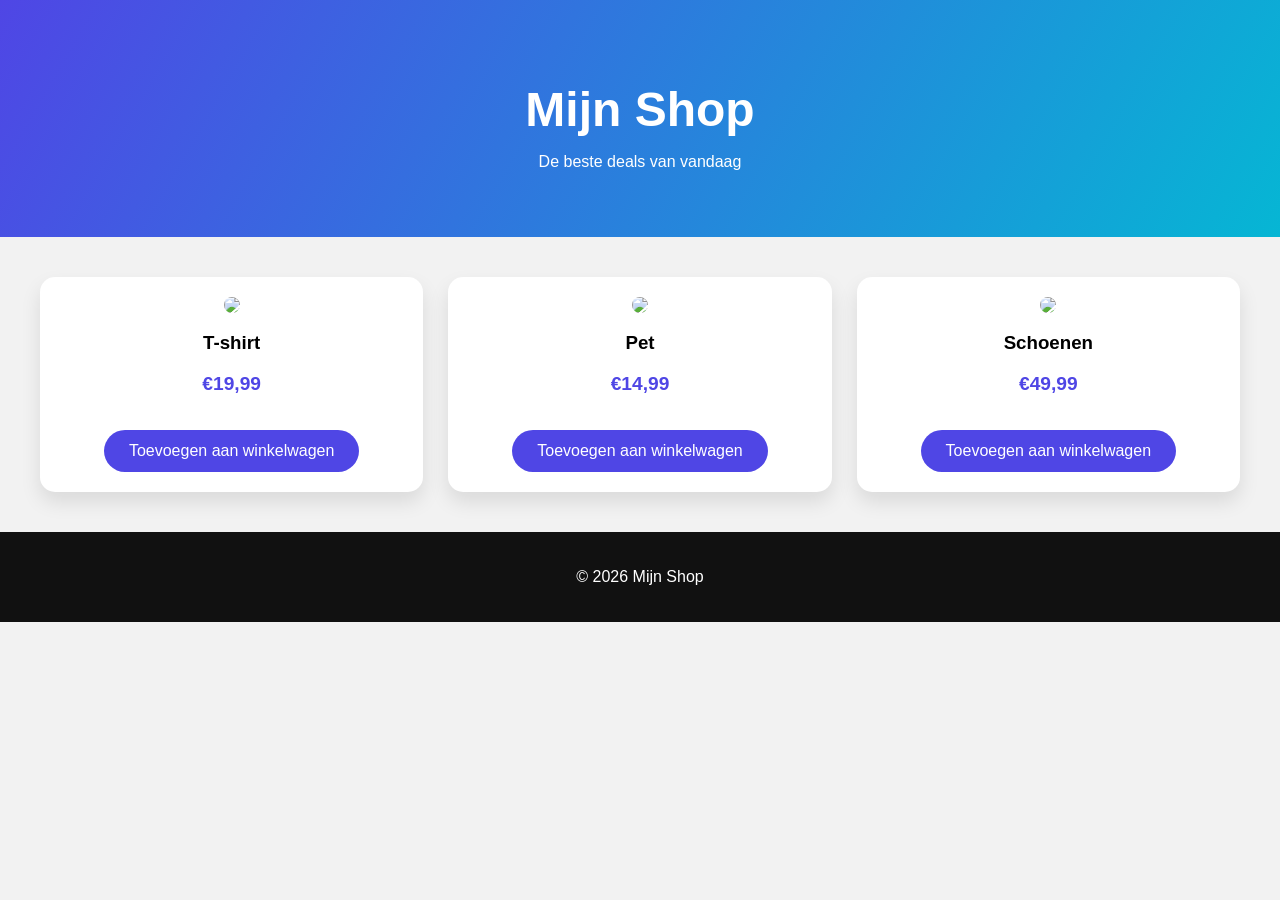
==== index.html @ 65ab9c77 "Update index.html" ====
<!DOCTYPE html>
<html lang="nl">
<head>
<meta charset="UTF-8">
<meta name="viewport" content="width=device-width, initial-scale=1.0">
<title>Mijn Shop</title>

<link rel="stylesheet" href="style.css">
</head>

<body>

<header>
  <h1>Mijn Shop</h1>
  <p>De beste deals van vandaag</p>
</header>

<section class="products">

<div class="product">
  <img src="https://via.placeholder.com/300">
  <h3>T-shirt</h3>
  <p class="price">€19,99</p>
  <button>Toevoegen aan winkelwagen</button>
</div>

<div class="product">
  <img src="https://via.placeholder.com/300">
  <h3>Pet</h3>
  <p class="price">€14,99</p>
  <button>Toevoegen aan winkelwagen</button>
</div>

<div class="product">
  <img src="https://via.placeholder.com/300">
  <h3>Schoenen</h3>
  <p class="price">€49,99</p>
  <button>Toevoegen aan winkelwagen</button>
</div>

</section>

<footer>
  <p>© 2026 Mijn Shop</p>
</footer>

</body>
</html>
---- style.css ----
* {
  box-sizing: border-box;
  font-family: Arial, sans-serif;
}

body {
  margin: 0;
  background: #f2f2f2;
}

/* HEADER */
header {
  background: linear-gradient(120deg, #4f46e5, #06b6d4);
  color: white;
  padding: 50px 20px;
  text-align: center;
}

header h1 {
  font-size: 3rem;
  margin-bottom: 10px;
}

/* PRODUCT GRID */
.products {
  display: grid;
  grid-template-columns: repeat(auto-fit, minmax(250px, 1fr));
  gap: 25px;
  padding: 40px;
}

/* PRODUCT CARD */
.product {
  background: white;
  border-radius: 15px;
  padding: 20px;
  text-align: center;
  box-shadow: 0 10px 20px rgba(0,0,0,0.1);
  transition: transform 0.3s, box-shadow 0.3s;
}

.product:hover {
  transform: translateY(-5px);
  box-shadow: 0 15px 25px rgba(0,0,0,0.15);
}

.product img {
  width: 100%;
  border-radius: 12px;
}

.product h3 {
  margin: 15px 0 5px;
}

.price {
  font-size: 1.2rem;
  font-weight: bold;
  color: #4f46e5;
}

/* BUTTON */
button {
  margin-top: 15px;
  padding: 12px 25px;
  border: none;
  border-radius: 25px;
  background: #4f46e5;
  color: white;
  font-size: 1rem;
  cursor: pointer;
  transition: background 0.3s;
}

button:hover {
  background: #3730a3;
}

/* FOOTER */
footer {
  background: #111;
  color: white;
  text-align: center;
  padding: 20px;
}
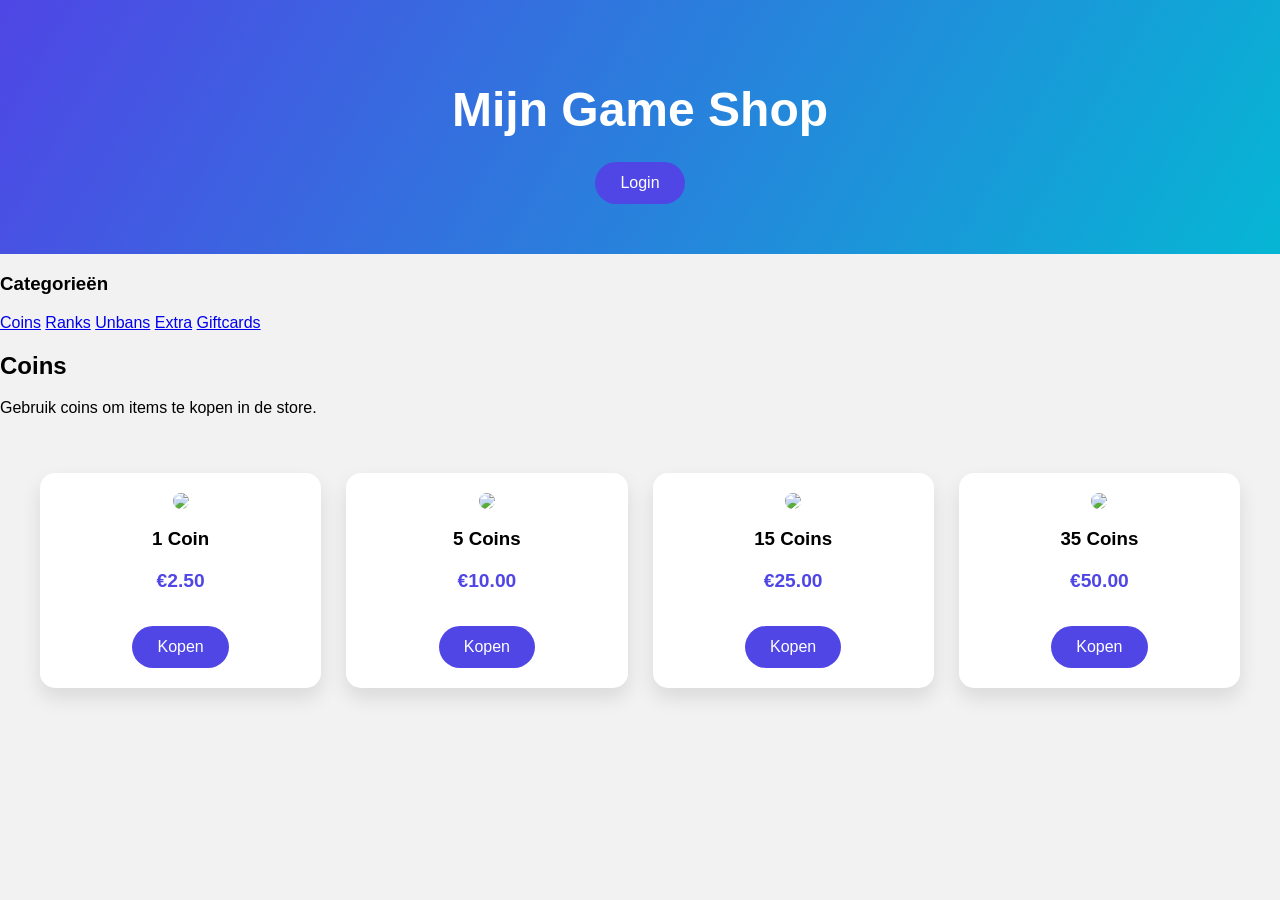
==== commit e5757aa7: "Update index.html" ====
--- a/index.html
+++ b/index.html
@@ -3,46 +3,68 @@
 <head>
 <meta charset="UTF-8">
 <meta name="viewport" content="width=device-width, initial-scale=1.0">
-<title>Mijn Shop</title>
-
+<title>Mijn Game Shop</title>
 <link rel="stylesheet" href="style.css">
 </head>
 
 <body>
 
-<header>
-  <h1>Mijn Shop</h1>
-  <p>De beste deals van vandaag</p>
+<header class="topbar">
+  <h1>Mijn Game Shop</h1>
+  <button class="login">Login</button>
 </header>
 
-<section class="products">
+<div class="layout">
 
-<div class="product">
-  <img src="https://via.placeholder.com/300">
-  <h3>T-shirt</h3>
-  <p class="price">€19,99</p>
-  <button>Toevoegen aan winkelwagen</button>
+<!-- SIDEBAR -->
+<aside class="sidebar">
+  <h3>Categorieën</h3>
+  <a class="active" href="#">Coins</a>
+  <a href="#">Ranks</a>
+  <a href="#">Unbans</a>
+  <a href="#">Extra</a>
+  <a href="#">Giftcards</a>
+</aside>
+
+<!-- CONTENT -->
+<main class="content">
+  <h2>Coins</h2>
+  <p>Gebruik coins om items te kopen in de store.</p>
+
+  <div class="products">
+
+    <div class="product">
+      <img src="https://via.placeholder.com/300">
+      <h3>1 Coin</h3>
+      <p class="price">€2.50</p>
+      <button>Kopen</button>
+    </div>
+
+    <div class="product">
+      <img src="https://via.placeholder.com/300">
+      <h3>5 Coins</h3>
+      <p class="price">€10.00</p>
+      <button>Kopen</button>
+    </div>
+
+    <div class="product">
+      <img src="https://via.placeholder.com/300">
+      <h3>15 Coins</h3>
+      <p class="price">€25.00</p>
+      <button>Kopen</button>
+    </div>
+
+    <div class="product">
+      <img src="https://via.placeholder.com/300">
+      <h3>35 Coins</h3>
+      <p class="price">€50.00</p>
+      <button>Kopen</button>
+    </div>
+
+  </div>
+</main>
+
 </div>
-
-<div class="product">
-  <img src="https://via.placeholder.com/300">
-  <h3>Pet</h3>
-  <p class="price">€14,99</p>
-  <button>Toevoegen aan winkelwagen</button>
-</div>
-
-<div class="product">
-  <img src="https://via.placeholder.com/300">
-  <h3>Schoenen</h3>
-  <p class="price">€49,99</p>
-  <button>Toevoegen aan winkelwagen</button>
-</div>
-
-</section>
-
-<footer>
-  <p>© 2026 Mijn Shop</p>
-</footer>
 
 </body>
 </html>
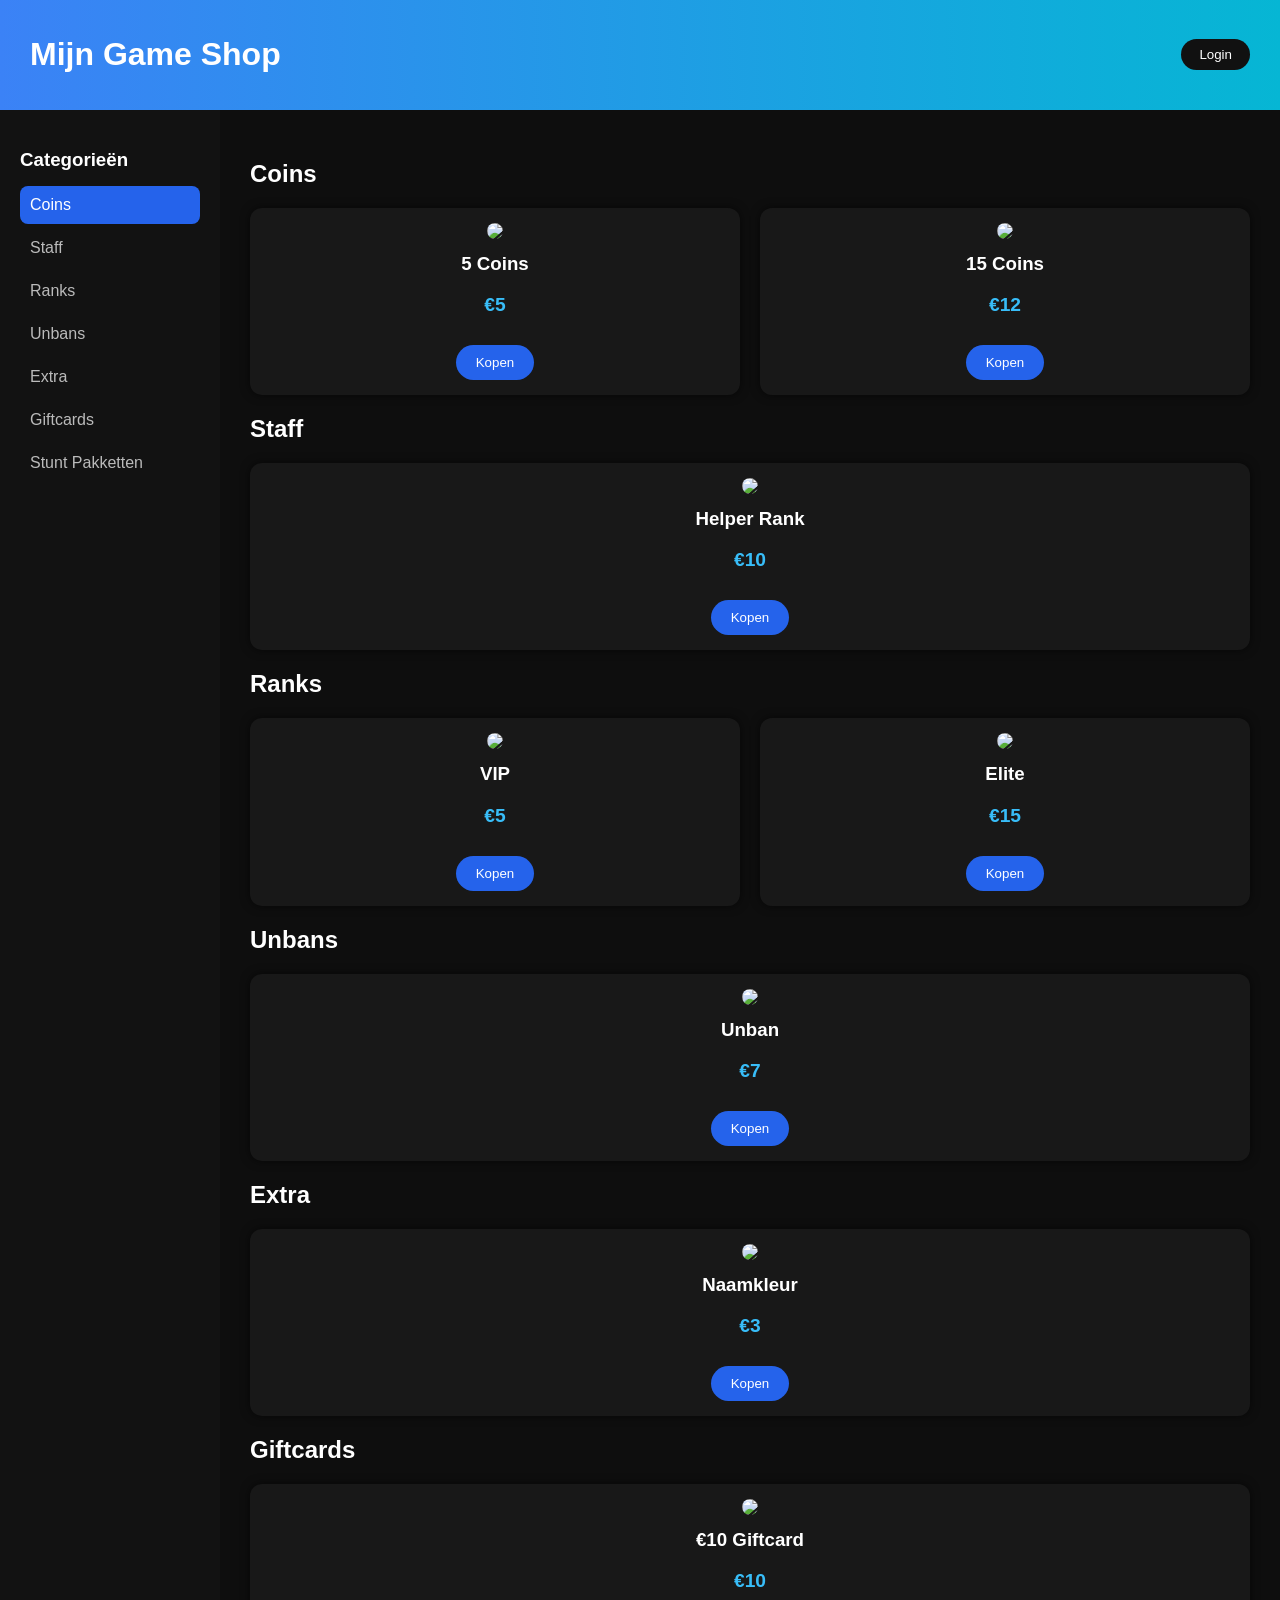
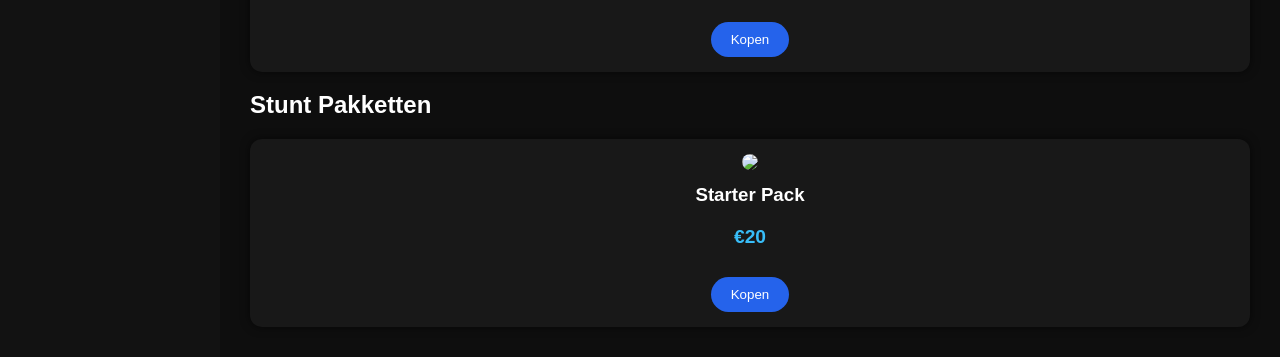
==== commit eb67133e: "Update index.html" ====
--- a/index.html
+++ b/index.html
@@ -19,52 +19,88 @@
 <!-- SIDEBAR -->
 <aside class="sidebar">
   <h3>Categorieën</h3>
-  <a class="active" href="#">Coins</a>
-  <a href="#">Ranks</a>
-  <a href="#">Unbans</a>
-  <a href="#">Extra</a>
-  <a href="#">Giftcards</a>
+  <a class="active" onclick="showCategory('coins')">Coins</a>
+  <a onclick="showCategory('staff')">Staff</a>
+  <a onclick="showCategory('ranks')">Ranks</a>
+  <a onclick="showCategory('unbans')">Unbans</a>
+  <a onclick="showCategory('extra')">Extra</a>
+  <a onclick="showCategory('giftcards')">Giftcards</a>
+  <a onclick="showCategory('stunt')">Stunt Pakketten</a>
 </aside>
 
 <!-- CONTENT -->
 <main class="content">
-  <h2>Coins</h2>
-  <p>Gebruik coins om items te kopen in de store.</p>
 
-  <div class="products">
+<!-- COINS -->
+<div id="coins" class="category">
+<h2>Coins</h2>
+<div class="products">
+  <div class="product"><img src="https://via.placeholder.com/300"><h3>5 Coins</h3><p class="price">€5</p><button>Kopen</button></div>
+  <div class="product"><img src="https://via.placeholder.com/300"><h3>15 Coins</h3><p class="price">€12</p><button>Kopen</button></div>
+</div>
+</div>
 
-    <div class="product">
-      <img src="https://via.placeholder.com/300">
-      <h3>1 Coin</h3>
-      <p class="price">€2.50</p>
-      <button>Kopen</button>
-    </div>
+<!-- STAFF -->
+<div id="staff" class="category hidden">
+<h2>Staff</h2>
+<div class="products">
+  <div class="product"><img src="https://via.placeholder.com/300"><h3>Helper Rank</h3><p class="price">€10</p><button>Kopen</button></div>
+</div>
+</div>
 
-    <div class="product">
-      <img src="https://via.placeholder.com/300">
-      <h3>5 Coins</h3>
-      <p class="price">€10.00</p>
-      <button>Kopen</button>
-    </div>
+<!-- RANKS -->
+<div id="ranks" class="category hidden">
+<h2>Ranks</h2>
+<div class="products">
+  <div class="product"><img src="https://via.placeholder.com/300"><h3>VIP</h3><p class="price">€5</p><button>Kopen</button></div>
+  <div class="product"><img src="https://via.placeholder.com/300"><h3>Elite</h3><p class="price">€15</p><button>Kopen</button></div>
+</div>
+</div>
 
-    <div class="product">
-      <img src="https://via.placeholder.com/300">
-      <h3>15 Coins</h3>
-      <p class="price">€25.00</p>
-      <button>Kopen</button>
-    </div>
+<!-- UNBANS -->
+<div id="unbans" class="category hidden">
+<h2>Unbans</h2>
+<div class="products">
+  <div class="product"><img src="https://via.placeholder.com/300"><h3>Unban</h3><p class="price">€7</p><button>Kopen</button></div>
+</div>
+</div>
 
-    <div class="product">
-      <img src="https://via.placeholder.com/300">
-      <h3>35 Coins</h3>
-      <p class="price">€50.00</p>
-      <button>Kopen</button>
-    </div>
+<!-- EXTRA -->
+<div id="extra" class="category hidden">
+<h2>Extra</h2>
+<div class="products">
+  <div class="product"><img src="https://via.placeholder.com/300"><h3>Naamkleur</h3><p class="price">€3</p><button>Kopen</button></div>
+</div>
+</div>
 
-  </div>
+<!-- GIFTCARDS -->
+<div id="giftcards" class="category hidden">
+<h2>Giftcards</h2>
+<div class="products">
+  <div class="product"><img src="https://via.placeholder.com/300"><h3>€10 Giftcard</h3><p class="price">€10</p><button>Kopen</button></div>
+</div>
+</div>
+
+<!-- STUNT -->
+<div id="stunt" class="category hidden">
+<h2>Stunt Pakketten</h2>
+<div class="products">
+  <div class="product"><img src="https://via.placeholder.com/300"><h3>Starter Pack</h3><p class="price">€20</p><button>Kopen</button></div>
+</div>
+</div>
+
 </main>
+</div>
 
-</div>
+<script>
+function showCategory(id){
+  document.querySelectorAll('.category').forEach(c => c.classList.add('hidden'));
+  document.getElementById(id).classList.remove('hidden');
+
+  document.querySelectorAll('.sidebar a').forEach(a => a.classList.remove('active'));
+  event.target.classList.add('active');
+}
+</script>
 
 </body>
 </html>
--- a/style.css
+++ b/style.css
@@ -5,81 +5,112 @@
 
 body {
   margin: 0;
-  background: #f2f2f2;
+  background: #0e0e0e;
+  color: white;
 }
 
-/* HEADER */
-header {
-  background: linear-gradient(120deg, #4f46e5, #06b6d4);
-  color: white;
-  padding: 50px 20px;
-  text-align: center;
+/* TOPBAR */
+.topbar {
+  background: linear-gradient(90deg, #3b82f6, #06b6d4);
+  padding: 15px 30px;
+  display: flex;
+  justify-content: space-between;
+  align-items: center;
 }
 
-header h1 {
-  font-size: 3rem;
-  margin-bottom: 10px;
+.login {
+  background: #111;
+  color: white;
+  border: none;
+  padding: 8px 18px;
+  border-radius: 20px;
+  cursor: pointer;
 }
 
-/* PRODUCT GRID */
-.products {
-  display: grid;
-  grid-template-columns: repeat(auto-fit, minmax(250px, 1fr));
-  gap: 25px;
-  padding: 40px;
+/* LAYOUT */
+.layout {
+  display: flex;
+  min-height: 100vh;
 }
 
-/* PRODUCT CARD */
+/* SIDEBAR */
+.sidebar {
+  width: 220px;
+  background: #121212;
+  padding: 20px;
+}
+
+.sidebar h3 {
+  margin-bottom: 15px;
+}
+
+.sidebar a {
+  display: block;
+  color: #bbb;
+  text-decoration: none;
+  padding: 10px;
+  border-radius: 8px;
+  margin-bottom: 5px;
+}
+
+.sidebar a:hover,
+.sidebar .active {
+  background: #2563eb;
+  color: white;
+}
+
+/* CONTENT */
+.content {
+  flex: 1;
+  padding: 30px;
+}
+
+/* PRODUCTS */
+.products {
+  margin-top: 20px;
+  display: grid;
+  grid-template-columns: repeat(auto-fit, minmax(220px,1fr));
+  gap: 20px;
+}
+
 .product {
-  background: white;
-  border-radius: 15px;
-  padding: 20px;
+  background: #181818;
+  padding: 15px;
+  border-radius: 12px;
   text-align: center;
-  box-shadow: 0 10px 20px rgba(0,0,0,0.1);
-  transition: transform 0.3s, box-shadow 0.3s;
+  box-shadow: 0 0 10px rgba(0,0,0,0.6);
+  transition: transform 0.3s;
 }
 
 .product:hover {
   transform: translateY(-5px);
-  box-shadow: 0 15px 25px rgba(0,0,0,0.15);
 }
 
 .product img {
   width: 100%;
-  border-radius: 12px;
+  border-radius: 10px;
 }
 
 .product h3 {
-  margin: 15px 0 5px;
+  margin: 10px 0 5px;
 }
 
 .price {
+  color: #38bdf8;
   font-size: 1.2rem;
   font-weight: bold;
-  color: #4f46e5;
 }
 
 /* BUTTON */
-button {
-  margin-top: 15px;
-  padding: 12px 25px;
+.product button {
+  margin-top: 10px;
+  padding: 10px 20px;
+  background: #2563eb;
   border: none;
-  border-radius: 25px;
-  background: #4f46e5;
   color: white;
-  font-size: 1rem;
+  border-radius: 20px;
   cursor: pointer;
-  transition: background 0.3s;
 }
 
-button:hover {
-  background: #3730a3;
-}
-
-/* FOOTER */
-footer {
-  background: #111;
-  color: white;
-  text-align: center;
-  padding: 20px;
-}
+.product button:hover {
+  background: #1d4ed8;
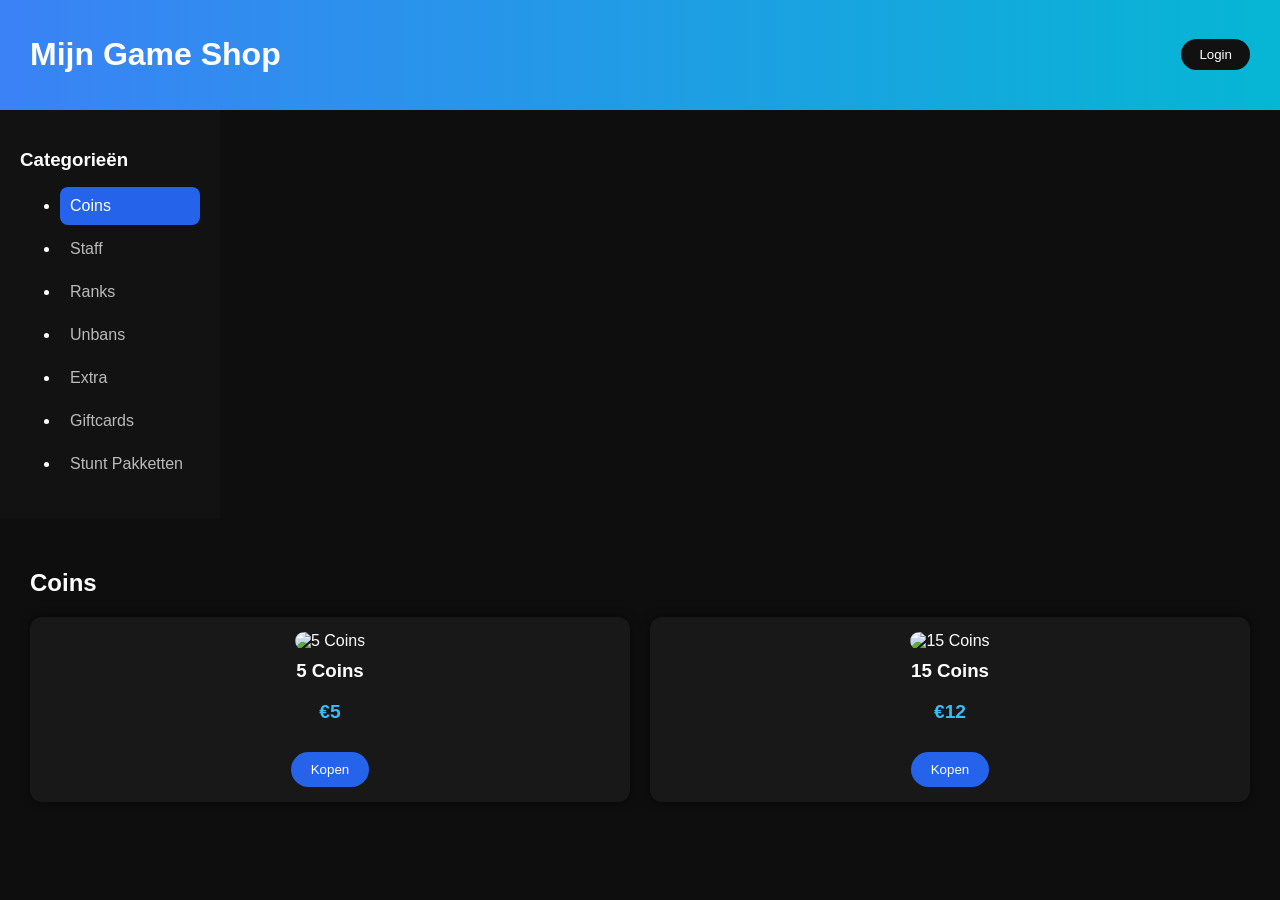
==== commit 17be7370: "Update index.html" ====
--- a/index.html
+++ b/index.html
@@ -3,10 +3,9 @@
 <head>
 <meta charset="UTF-8">
 <meta name="viewport" content="width=device-width, initial-scale=1.0">
-<title>Mijn Game Shop</title>
+<title>Mijn Game Shop - Coins</title>
 <link rel="stylesheet" href="style.css">
 </head>
-
 <body>
 
 <header class="topbar">
@@ -14,93 +13,36 @@
   <button class="login">Login</button>
 </header>
 
-<div class="layout">
+<nav class="sidebar">
+  <h3>Categorieën</h3>
+  <ul>
+    <li><a href="index.html" class="active">Coins</a></li>
+    <li><a href="staff.html">Staff</a></li>
+    <li><a href="ranks.html">Ranks</a></li>
+    <li><a href="unbans.html">Unbans</a></li>
+    <li><a href="extra.html">Extra</a></li>
+    <li><a href="giftcards.html">Giftcards</a></li>
+    <li><a href="stunt.html">Stunt Pakketten</a></li>
+  </ul>
+</nav>
 
-<!-- SIDEBAR -->
-<aside class="sidebar">
-  <h3>Categorieën</h3>
-  <a class="active" onclick="showCategory('coins')">Coins</a>
-  <a onclick="showCategory('staff')">Staff</a>
-  <a onclick="showCategory('ranks')">Ranks</a>
-  <a onclick="showCategory('unbans')">Unbans</a>
-  <a onclick="showCategory('extra')">Extra</a>
-  <a onclick="showCategory('giftcards')">Giftcards</a>
-  <a onclick="showCategory('stunt')">Stunt Pakketten</a>
-</aside>
-
-<!-- CONTENT -->
 <main class="content">
-
-<!-- COINS -->
-<div id="coins" class="category">
-<h2>Coins</h2>
-<div class="products">
-  <div class="product"><img src="https://via.placeholder.com/300"><h3>5 Coins</h3><p class="price">€5</p><button>Kopen</button></div>
-  <div class="product"><img src="https://via.placeholder.com/300"><h3>15 Coins</h3><p class="price">€12</p><button>Kopen</button></div>
-</div>
-</div>
-
-<!-- STAFF -->
-<div id="staff" class="category hidden">
-<h2>Staff</h2>
-<div class="products">
-  <div class="product"><img src="https://via.placeholder.com/300"><h3>Helper Rank</h3><p class="price">€10</p><button>Kopen</button></div>
-</div>
-</div>
-
-<!-- RANKS -->
-<div id="ranks" class="category hidden">
-<h2>Ranks</h2>
-<div class="products">
-  <div class="product"><img src="https://via.placeholder.com/300"><h3>VIP</h3><p class="price">€5</p><button>Kopen</button></div>
-  <div class="product"><img src="https://via.placeholder.com/300"><h3>Elite</h3><p class="price">€15</p><button>Kopen</button></div>
-</div>
-</div>
-
-<!-- UNBANS -->
-<div id="unbans" class="category hidden">
-<h2>Unbans</h2>
-<div class="products">
-  <div class="product"><img src="https://via.placeholder.com/300"><h3>Unban</h3><p class="price">€7</p><button>Kopen</button></div>
-</div>
-</div>
-
-<!-- EXTRA -->
-<div id="extra" class="category hidden">
-<h2>Extra</h2>
-<div class="products">
-  <div class="product"><img src="https://via.placeholder.com/300"><h3>Naamkleur</h3><p class="price">€3</p><button>Kopen</button></div>
-</div>
-</div>
-
-<!-- GIFTCARDS -->
-<div id="giftcards" class="category hidden">
-<h2>Giftcards</h2>
-<div class="products">
-  <div class="product"><img src="https://via.placeholder.com/300"><h3>€10 Giftcard</h3><p class="price">€10</p><button>Kopen</button></div>
-</div>
-</div>
-
-<!-- STUNT -->
-<div id="stunt" class="category hidden">
-<h2>Stunt Pakketten</h2>
-<div class="products">
-  <div class="product"><img src="https://via.placeholder.com/300"><h3>Starter Pack</h3><p class="price">€20</p><button>Kopen</button></div>
-</div>
-</div>
-
+  <h2>Coins</h2>
+  <div class="products">
+    <article class="product">
+      <img src="https://via.placeholder.com/300" alt="5 Coins">
+      <h3>5 Coins</h3>
+      <p class="price">€5</p>
+      <button>Kopen</button>
+    </article>
+    <article class="product">
+      <img src="https://via.placeholder.com/300" alt="15 Coins">
+      <h3>15 Coins</h3>
+      <p class="price">€12</p>
+      <button>Kopen</button>
+    </article>
+  </div>
 </main>
-</div>
-
-<script>
-function showCategory(id){
-  document.querySelectorAll('.category').forEach(c => c.classList.add('hidden'));
-  document.getElementById(id).classList.remove('hidden');
-
-  document.querySelectorAll('.sidebar a').forEach(a => a.classList.remove('active'));
-  event.target.classList.add('active');
-}
-</script>
 
 </body>
 </html>
--- a/style.css
+++ b/style.css
@@ -1,6 +1,10 @@
 * {
   box-sizing: border-box;
   font-family: Arial, sans-serif;
+}
+
+.hidden{
+  display:none;
 }
 
 body {
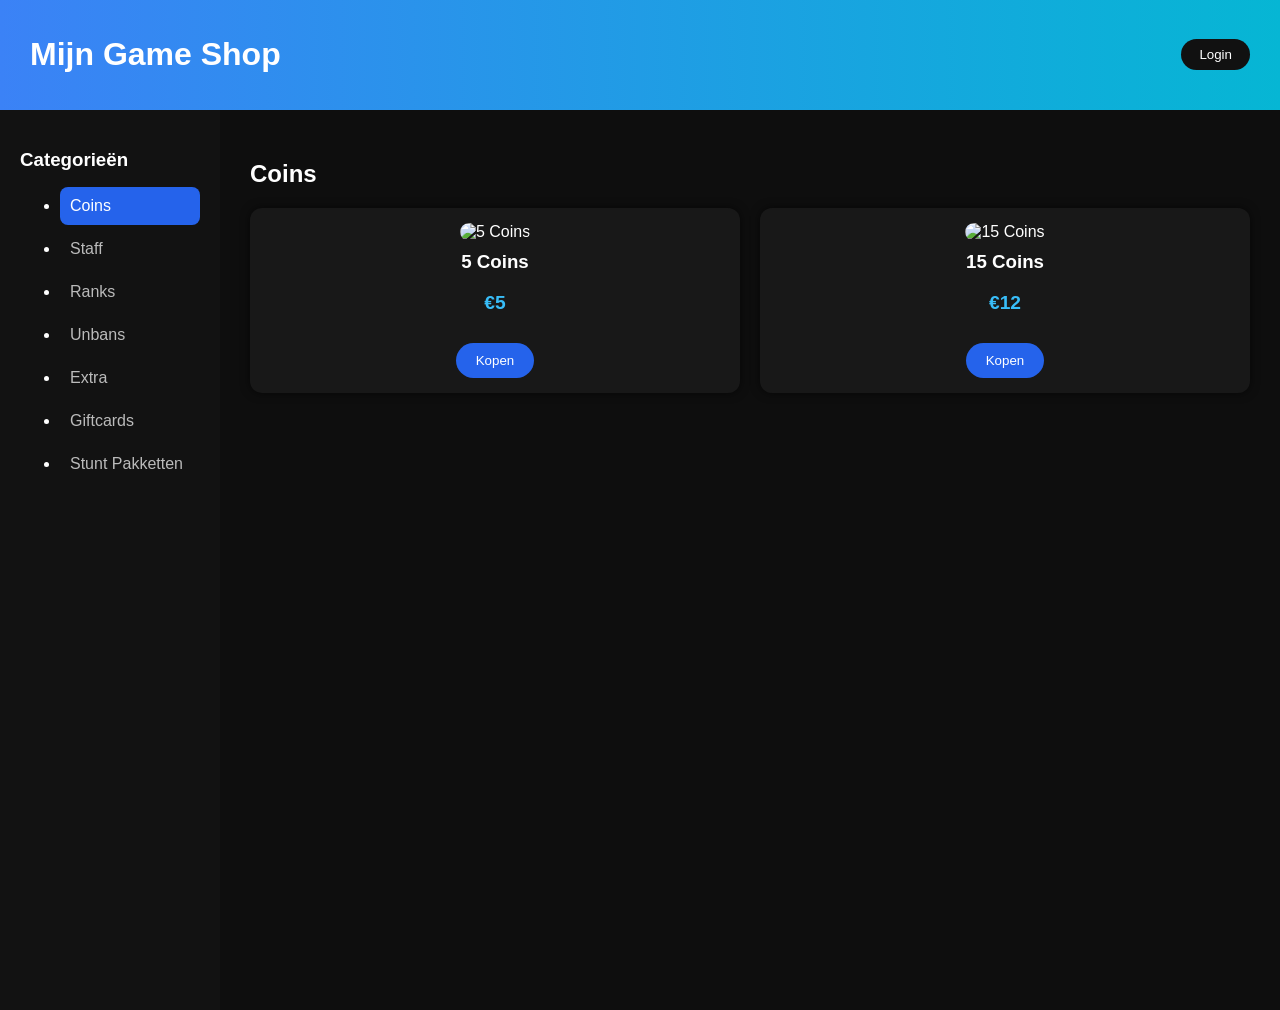
==== commit dbeb4993: "Update index.html" ====
--- a/index.html
+++ b/index.html
@@ -13,36 +13,42 @@
   <button class="login">Login</button>
 </header>
 
-<nav class="sidebar">
-  <h3>Categorieën</h3>
-  <ul>
-    <li><a href="index.html" class="active">Coins</a></li>
-    <li><a href="staff.html">Staff</a></li>
-    <li><a href="ranks.html">Ranks</a></li>
-    <li><a href="unbans.html">Unbans</a></li>
-    <li><a href="extra.html">Extra</a></li>
-    <li><a href="giftcards.html">Giftcards</a></li>
-    <li><a href="stunt.html">Stunt Pakketten</a></li>
-  </ul>
-</nav>
+<div class="layout">
 
-<main class="content">
-  <h2>Coins</h2>
-  <div class="products">
-    <article class="product">
-      <img src="https://via.placeholder.com/300" alt="5 Coins">
-      <h3>5 Coins</h3>
-      <p class="price">€5</p>
-      <button>Kopen</button>
-    </article>
-    <article class="product">
-      <img src="https://via.placeholder.com/300" alt="15 Coins">
-      <h3>15 Coins</h3>
-      <p class="price">€12</p>
-      <button>Kopen</button>
-    </article>
-  </div>
-</main>
+  <!-- SIDEBAR -->
+  <nav class="sidebar">
+    <h3>Categorieën</h3>
+    <ul>
+      <li><a href="index.html" class="active">Coins</a></li>
+      <li><a href="staff.html">Staff</a></li>
+      <li><a href="ranks.html">Ranks</a></li>
+      <li><a href="unbans.html">Unbans</a></li>
+      <li><a href="extra.html">Extra</a></li>
+      <li><a href="giftcards.html">Giftcards</a></li>
+      <li><a href="stunt.html">Stunt Pakketten</a></li>
+    </ul>
+  </nav>
+
+  <!-- CONTENT -->
+  <main class="content">
+    <h2>Coins</h2>
+    <div class="products">
+      <article class="product">
+        <img src="https://via.placeholder.com/300" alt="5 Coins">
+        <h3>5 Coins</h3>
+        <p class="price">€5</p>
+        <button>Kopen</button>
+      </article>
+      <article class="product">
+        <img src="https://via.placeholder.com/300" alt="15 Coins">
+        <h3>15 Coins</h3>
+        <p class="price">€12</p>
+        <button>Kopen</button>
+      </article>
+    </div>
+  </main>
+
+</div>
 
 </body>
 </html>
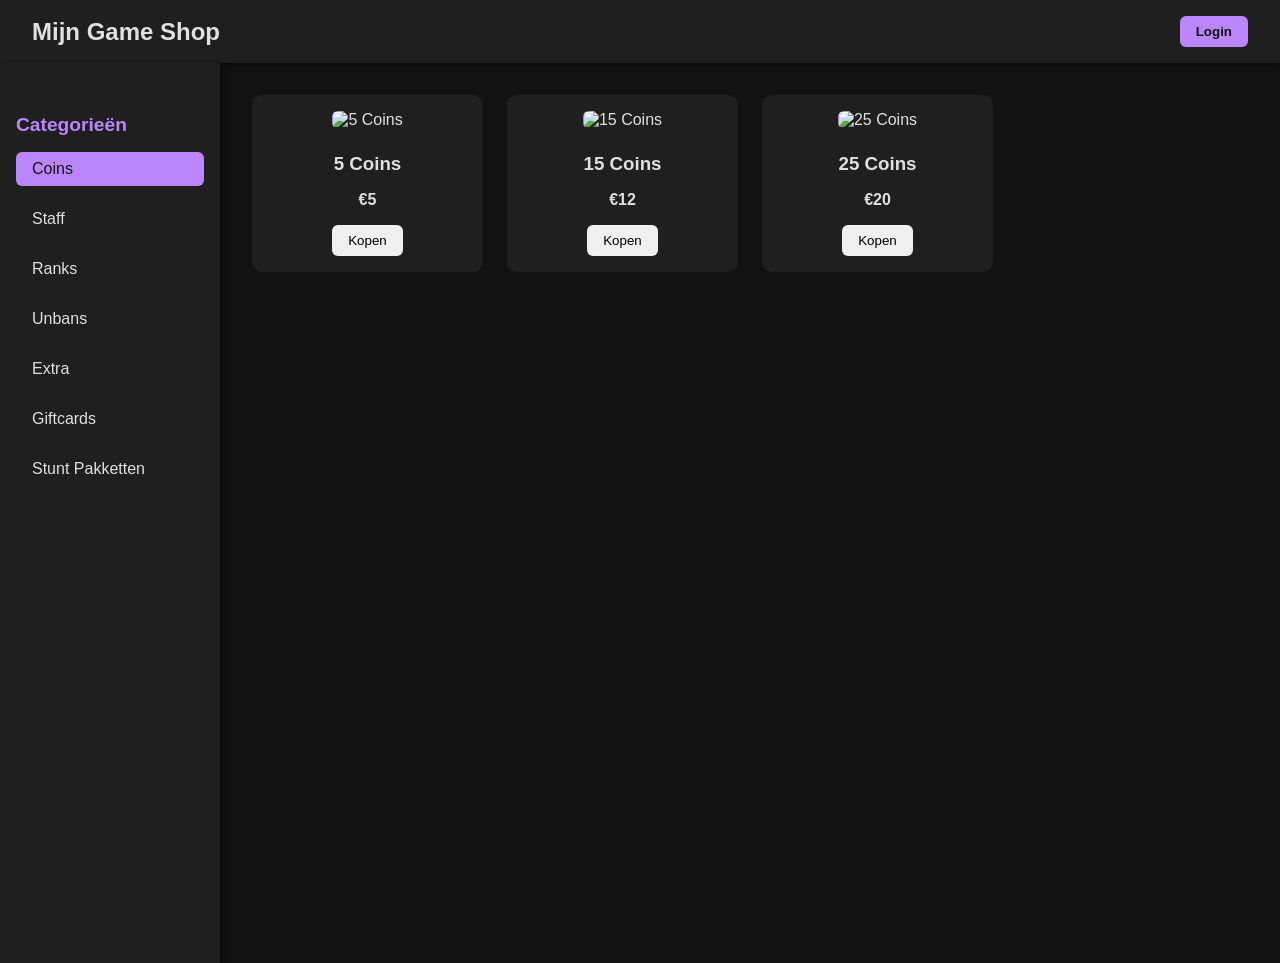
==== commit 65f00a7b: "Update index.html" ====
--- a/index.html
+++ b/index.html
@@ -31,7 +31,6 @@
 
   <!-- CONTENT -->
   <main class="content">
-    <h2>Coins</h2>
     <div class="products">
       <article class="product">
         <img src="https://via.placeholder.com/300" alt="5 Coins">
@@ -45,6 +44,12 @@
         <p class="price">€12</p>
         <button>Kopen</button>
       </article>
+      <article class="product">
+        <img src="https://via.placeholder.com/300" alt="25 Coins">
+        <h3>25 Coins</h3>
+        <p class="price">€20</p>
+        <button>Kopen</button>
+      </article>
     </div>
   </main>
 
--- a/style.css
+++ b/style.css
@@ -1,120 +1,132 @@
-* {
-  box-sizing: border-box;
-  font-family: Arial, sans-serif;
+/* Algemeen */
+body {
+  margin: 0;
+  font-family: 'Segoe UI', Tahoma, Geneva, Verdana, sans-serif;
+  background-color: #121212;
+  color: #e0e0e0;
 }
 
-.hidden{
-  display:none;
-}
-
-body {
-  margin: 0;
-  background: #0e0e0e;
-  color: white;
-}
-
-/* TOPBAR */
+/* Topbar */
 .topbar {
-  background: linear-gradient(90deg, #3b82f6, #06b6d4);
-  padding: 15px 30px;
   display: flex;
   justify-content: space-between;
   align-items: center;
+  background-color: #1f1f1f;
+  padding: 1rem 2rem;
+  box-shadow: 0 2px 5px rgba(0,0,0,0.5);
 }
 
-.login {
-  background: #111;
-  color: white;
-  border: none;
-  padding: 8px 18px;
-  border-radius: 20px;
-  cursor: pointer;
+.topbar h1 {
+  margin: 0;
+  font-size: 1.5rem;
 }
 
-/* LAYOUT */
-.layout {
-  display: flex;
-  min-height: 100vh;
+.topbar .login {
+  padding: 0.5rem 1rem;
+  border: none;
+  border-radius: 6px;
+  background-color: #bb86fc;
+  color: #121212;
+  font-weight: bold;
+  cursor: pointer;
+  transition: background 0.3s;
 }
 
-/* SIDEBAR */
+.topbar .login:hover {
+  background-color: #9a63d8;
+}
+
+/* Layout met sidebar links en producten rechts bovenaan */
+.layout {
+  display: grid;
+  grid-template-columns: 220px 1fr; /* sidebar + content */
+  grid-template-rows: 1fr; /* hele content hoogte */
+  min-height: calc(100vh - 64px);
+}
+
+/* Sidebar */
 .sidebar {
-  width: 220px;
-  background: #121212;
-  padding: 20px;
+  background-color: #1f1f1f;
+  padding: 2rem 1rem;
+  box-shadow: 2px 0 5px rgba(0,0,0,0.5);
+  height: 100%;
 }
 
 .sidebar h3 {
-  margin-bottom: 15px;
+  margin-bottom: 1rem;
+  font-size: 1.2rem;
+  color: #bb86fc;
 }
 
-.sidebar a {
-  display: block;
-  color: #bbb;
-  text-decoration: none;
-  padding: 10px;
-  border-radius: 8px;
-  margin-bottom: 5px;
+.sidebar ul {
+  list-style: none;
+  padding: 0;
 }
 
-.sidebar a:hover,
-.sidebar .active {
-  background: #2563eb;
-  color: white;
+.sidebar ul li {
+  margin-bottom: 1rem;
 }
 
-/* CONTENT */
-.content {
-  flex: 1;
-  padding: 30px;
+.sidebar ul li a {
+  text-decoration: none;
+  color: #e0e0e0;
+  padding: 0.5rem 1rem;
+  display: block;
+  border-radius: 6px;
+  transition: background 0.3s;
 }
 
-/* PRODUCTS */
-.products {
-  margin-top: 20px;
-  display: grid;
-  grid-template-columns: repeat(auto-fit, minmax(220px,1fr));
-  gap: 20px;
+.sidebar ul li a.active,
+.sidebar ul li a:hover {
+  background-color: #bb86fc;
+  color: #121212;
 }
 
+/* Content */
+.content {
+  padding: 2rem;
+  display: flex;
+  flex-direction: column;
+}
+
+/* Product grid rechts van sidebar */
+.products {
+  display: grid;
+  grid-template-columns: repeat(auto-fill, minmax(200px, 1fr));
+  gap: 1.5rem;
+}
+
+/* Product cards */
 .product {
-  background: #181818;
-  padding: 15px;
-  border-radius: 12px;
+  background-color: #1f1f1f;
+  border-radius: 10px;
+  padding: 1rem;
   text-align: center;
-  box-shadow: 0 0 10px rgba(0,0,0,0.6);
-  transition: transform 0.3s;
+  transition: transform 0.3s, box-shadow 0.3s;
 }
 
 .product:hover {
   transform: translateY(-5px);
+  box-shadow: 0 5px 15px rgba(0,0,0,0.5);
 }
 
 .product img {
   width: 100%;
-  border-radius: 10px;
+  border-radius: 6px;
+  margin-bottom: 1rem;
 }
 
 .product h3 {
-  margin: 10px 0 5px;
+  margin: 0.5rem 0;
 }
 
-.price {
-  color: #38bdf8;
-  font-size: 1.2rem;
+.product .price {
   font-weight: bold;
+  margin-bottom: 1rem;
 }
 
-/* BUTTON */
 .product button {
-  margin-top: 10px;
-  padding: 10px 20px;
-  background: #2563eb;
+  padding: 0.5rem 1rem;
   border: none;
-  color: white;
-  border-radius: 20px;
-  cursor: pointer;
-}
-
-.product button:hover {
-  background: #1d4ed8;
+  border-radius: 6px;
+  bac
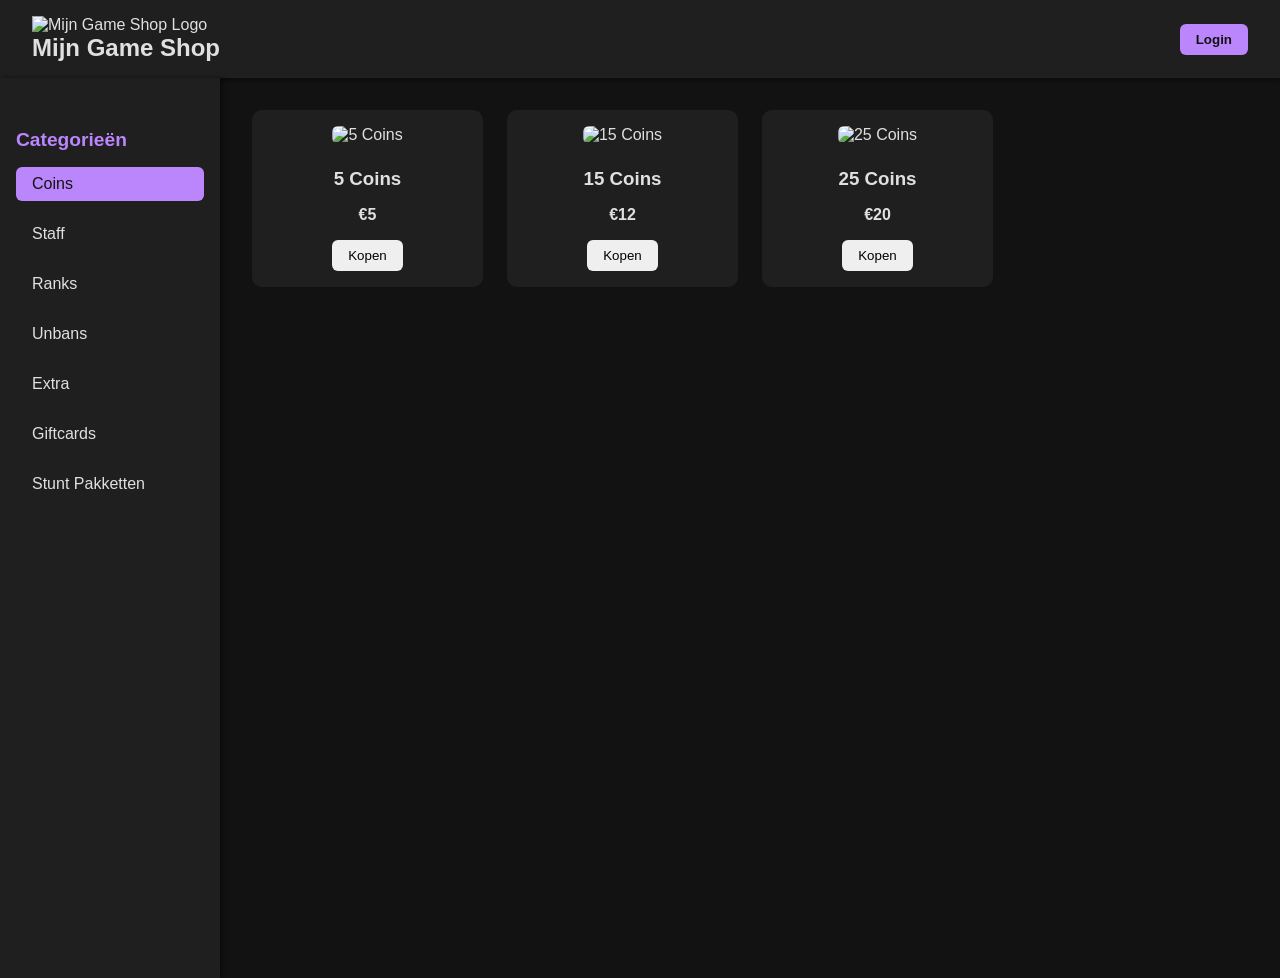
==== commit b4278393: "Update index.html" ====
--- a/index.html
+++ b/index.html
@@ -9,7 +9,10 @@
 <body>
 
 <header class="topbar">
-  <h1>Mijn Game Shop</h1>
+    <div class="logo">
+    <img src="logo.png" alt="Mijn Game Shop Logo">
+    <h1>Mijn Game Shop</h1>
+  </div>
   <button class="login">Login</button>
 </header>
 
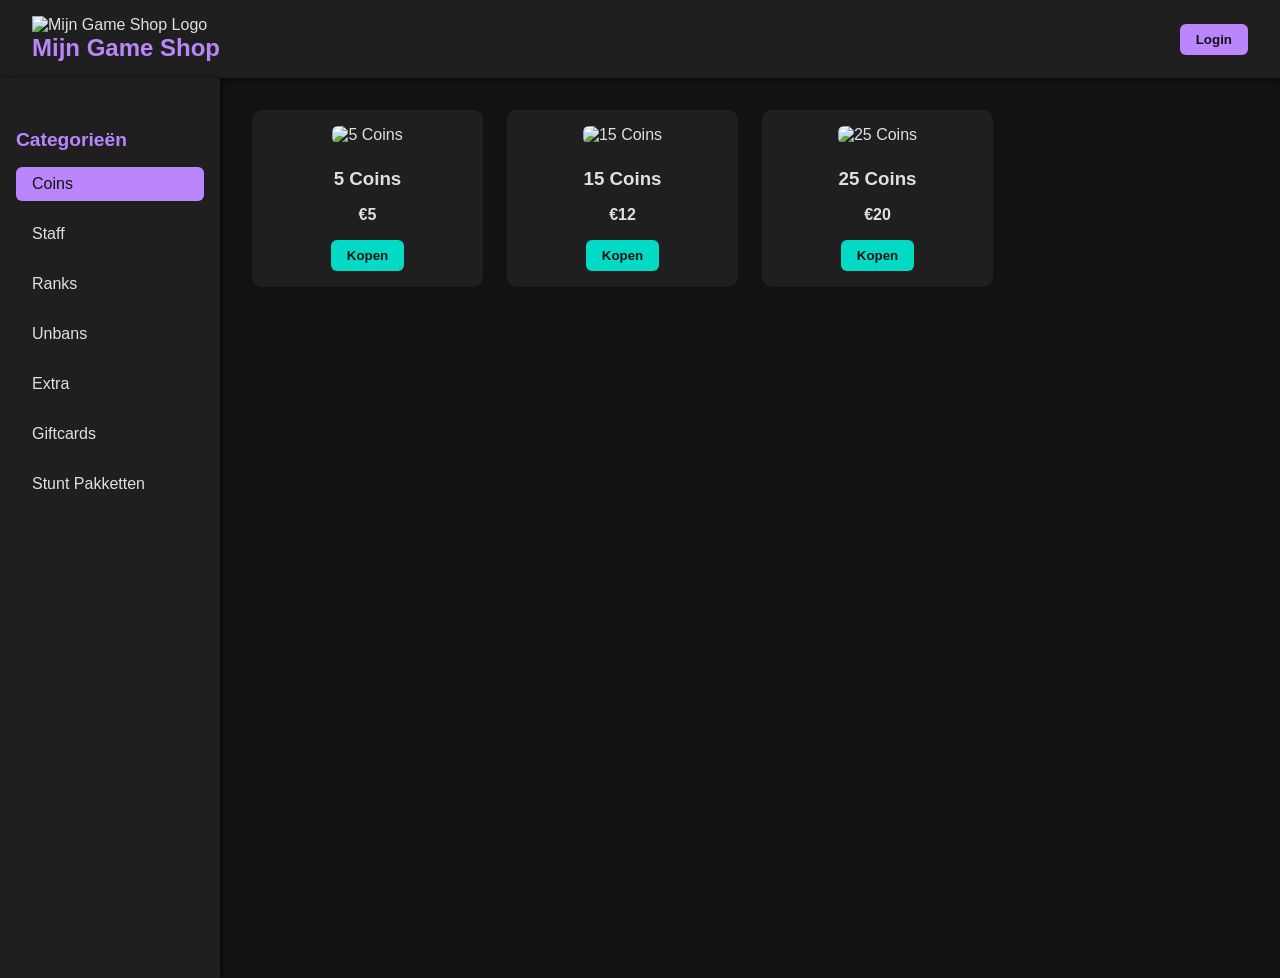
==== commit 6e47e0df: "Update index.html" ====
--- a/index.html
+++ b/index.html
@@ -9,8 +9,8 @@
 <body>
 
 <header class="topbar">
-    <div class="logo">
-    <img src="logo.png" alt="Mijn Game Shop Logo">
+  <div class="logo">
+    <img src="https://image2url.com/r2/default/images/1771059121031-ef042f30-67ff-4ebe-af2b-20b7955ba5c0.png" alt="Mijn Game Shop Logo">
     <h1>Mijn Game Shop</h1>
   </div>
   <button class="login">Login</button>
--- a/style.css
+++ b/style.css
@@ -1,4 +1,6 @@
-/* Algemeen */
+/* =======================
+   ALGEMEEN
+======================= */
 body {
   margin: 0;
   font-family: 'Segoe UI', Tahoma, Geneva, Verdana, sans-serif;
@@ -6,7 +8,14 @@
   color: #e0e0e0;
 }
 
-/* Topbar */
+a {
+  text-decoration: none;
+  color: inherit;
+}
+
+/* =======================
+   TOPBAR
+======================= */
 .topbar {
   display: flex;
   justify-content: space-between;
@@ -16,9 +25,20 @@
   box-shadow: 0 2px 5px rgba(0,0,0,0.5);
 }
 
-.topbar h1 {
+.topbar .logo img {
+  height: 40px;  /* past mooi bij de shopnaam */
+  width: auto;
+}
+
+.topbar .logo img {
+  height: 40px;
+  width: auto;
+}
+
+.topbar .logo h1 {
   margin: 0;
   font-size: 1.5rem;
+  color: #bb86fc;
 }
 
 .topbar .login {
@@ -36,15 +56,18 @@
   background-color: #9a63d8;
 }
 
-/* Layout met sidebar links en producten rechts bovenaan */
+/* =======================
+   LAYOUT
+======================= */
 .layout {
   display: grid;
   grid-template-columns: 220px 1fr; /* sidebar + content */
-  grid-template-rows: 1fr; /* hele content hoogte */
-  min-height: calc(100vh - 64px);
-}
-
-/* Sidebar */
+  min-height: calc(100vh - 64px); /* minus topbar */
+}
+
+/* =======================
+   SIDEBAR
+======================= */
 .sidebar {
   background-color: #1f1f1f;
   padding: 2rem 1rem;
@@ -82,21 +105,30 @@
   color: #121212;
 }
 
-/* Content */
+/* =======================
+   CONTENT
+======================= */
 .content {
   padding: 2rem;
   display: flex;
   flex-direction: column;
 }
 
-/* Product grid rechts van sidebar */
+.content h2 {
+  color: #bb86fc;
+  margin-top: 0;
+}
+
+/* =======================
+   PRODUCT GRID
+======================= */
 .products {
   display: grid;
   grid-template-columns: repeat(auto-fill, minmax(200px, 1fr));
   gap: 1.5rem;
 }
 
-/* Product cards */
+/* PRODUCT CARD */
 .product {
   background-color: #1f1f1f;
   border-radius: 10px;
@@ -129,4 +161,49 @@
   padding: 0.5rem 1rem;
   border: none;
   border-radius: 6px;
-  bac
+  background-color: #03dac6;
+  color: #121212;
+  cursor: pointer;
+  font-weight: bold;
+  transition: background 0.3s;
+}
+
+.product button:hover {
+  background-color: #00bfa5;
+}
+
+/* =======================
+   RESPONSIVE
+======================= */
+@media(max-width:768px) {
+  .layout {
+    display: flex;
+    flex-direction: column;
+  }
+
+  .sidebar {
+    width: 100%;
+    display: flex;
+    overflow-x: auto;
+    box-shadow: none;
+    padding: 1rem;
+  }
+
+  .sidebar ul {
+    display: flex;
+    gap: 0.5rem;
+  }
+
+  .sidebar ul li {
+    margin-bottom: 0;
+  }
+
+  .products {
+    grid-template-columns: repeat(auto-fill, minmax(150px, 1fr));
+  }
+
+  .topbar {
+    flex-direction: column;
+    gap: 0.5rem;
+  }
+}
